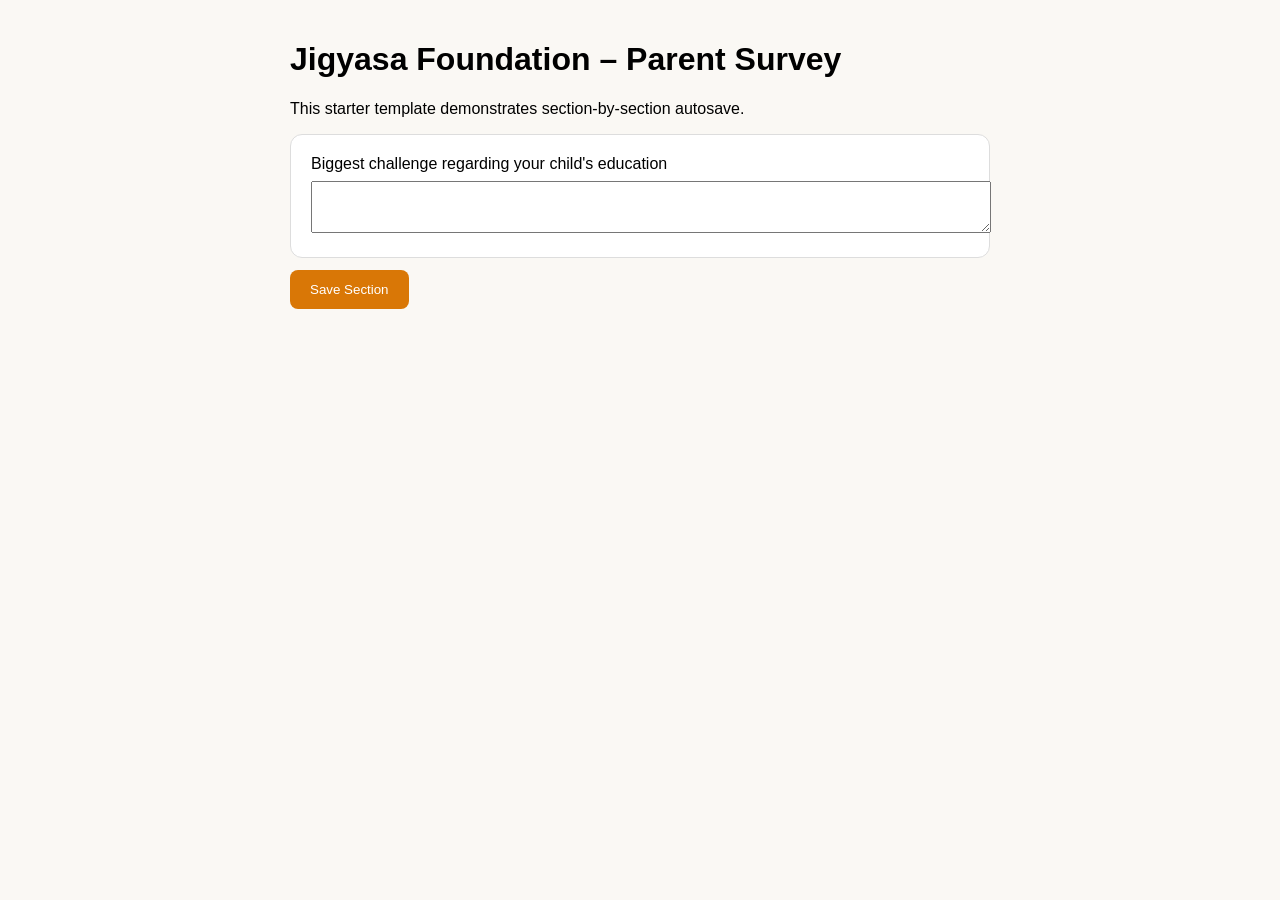
==== GIS_Parent_Survey.html @ fe9b273f "Create GIS_Parent_Survey.html" ====
<!DOCTYPE html>
<html>
<head>
<meta charset="utf-8">
<meta name="viewport" content="width=device-width, initial-scale=1">
<title>Jigyasa Foundation Parent Survey</title>
<style>
body{font-family:Arial,sans-serif;max-width:700px;margin:0 auto;padding:20px;background:#faf8f4}
.card{background:#fff;border:1px solid #ddd;border-radius:12px;padding:20px;margin:12px 0}
button{background:#d97706;color:#fff;border:none;padding:12px 20px;border-radius:8px}
input,textarea,select{width:100%;padding:10px;margin-top:8px}
</style>
</head>
<body>
<h1>Jigyasa Foundation – Parent Survey</h1>
<p>This starter template demonstrates section-by-section autosave.</p>
<div class="card">
<label>Biggest challenge regarding your child's education</label>
<textarea id="q1"></textarea>
</div>
<button onclick="saveSection()">Save Section</button>

<script>
const RESPONSE_ID = localStorage.getItem('gis_response_id') || crypto.randomUUID();
localStorage.setItem('gis_response_id', RESPONSE_ID);

// Replace with Apps Script URL
const API_URL = "https://script.google.com/macros/s/AKfycbwAym52DenexMLg3mPoUVoALZGCqSdHmTmoxa2zzCtLX3im8ymTINl8pczgFExB1ZmXUg/exec";

async function saveSection(){
 const payload = {
   responseId: RESPONSE_ID,
   section: 1,
   completed: false,
   answers: { q1: document.getElementById('q1').value }
 };
 await fetch(API_URL,{
   method:'POST',
   body:JSON.stringify(payload)
 });
 alert('Saved');
}

function doPost(e) {
  try {

    const sheet =
      SpreadsheetApp
      .getActiveSpreadsheet()
      .getSheetByName("Responses");

    const data =
      JSON.parse(e.postData.contents);

    sheet.appendRow([
      new Date(),
      data.responseId,
      data.section,
      JSON.stringify(data.answers),
      data.completed
    ]);

    return ContentService
      .createTextOutput(
        JSON.stringify({
          success:true
        })
      )
      .setMimeType(
        ContentService.MimeType.JSON
      );

  } catch(err) {

    return ContentService
      .createTextOutput(
        JSON.stringify({
          success:false,
          error:String(err)
        })
      )
      .setMimeType(
        ContentService.MimeType.JSON
      );
  }
}
</script>
</body>
</html>
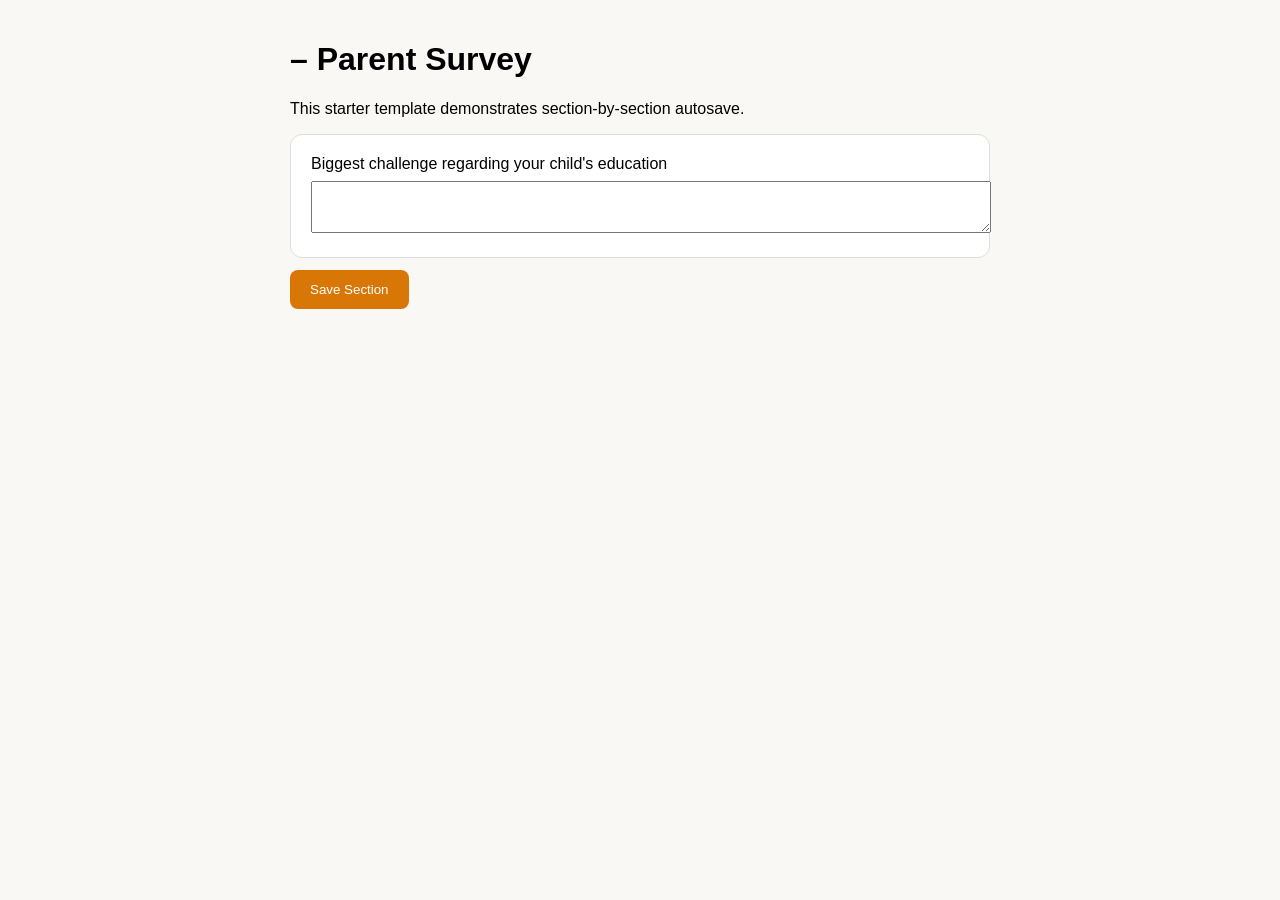
==== commit 3f992c59: "Update GIS_Parent_Survey.html" ====
--- a/GIS_Parent_Survey.html
+++ b/GIS_Parent_Survey.html
@@ -3,7 +3,7 @@
 <head>
 <meta charset="utf-8">
 <meta name="viewport" content="width=device-width, initial-scale=1">
-<title>Jigyasa Foundation Parent Survey</title>
+<title>GIS Parent Survey</title>
 <style>
 body{font-family:Arial,sans-serif;max-width:700px;margin:0 auto;padding:20px;background:#faf8f4}
 .card{background:#fff;border:1px solid #ddd;border-radius:12px;padding:20px;margin:12px 0}
@@ -12,7 +12,7 @@
 </style>
 </head>
 <body>
-<h1>Jigyasa Foundation – Parent Survey</h1>
+<h1> – Parent Survey</h1>
 <p>This starter template demonstrates section-by-section autosave.</p>
 <div class="card">
 <label>Biggest challenge regarding your child's education</label>
@@ -28,62 +28,32 @@
 const API_URL = "https://script.google.com/macros/s/AKfycbwAym52DenexMLg3mPoUVoALZGCqSdHmTmoxa2zzCtLX3im8ymTINl8pczgFExB1ZmXUg/exec";
 
 async function saveSection(){
+
  const payload = {
    responseId: RESPONSE_ID,
    section: 1,
    completed: false,
-   answers: { q1: document.getElementById('q1').value }
+   answers: {
+      q1: document.getElementById('q1').value
+   }
  };
- await fetch(API_URL,{
-   method:'POST',
-   body:JSON.stringify(payload)
- });
- alert('Saved');
-}
 
-function doPost(e) {
-  try {
+ try {
 
-    const sheet =
-      SpreadsheetApp
-      .getActiveSpreadsheet()
-      .getSheetByName("Responses");
+   await fetch(API_URL,{
+      method:'POST',
+      mode:'no-cors',
+      body:JSON.stringify(payload)
+   });
 
-    const data =
-      JSON.parse(e.postData.contents);
+   alert("Sent");
 
-    sheet.appendRow([
-      new Date(),
-      data.responseId,
-      data.section,
-      JSON.stringify(data.answers),
-      data.completed
-    ]);
+ } catch(err){
 
-    return ContentService
-      .createTextOutput(
-        JSON.stringify({
-          success:true
-        })
-      )
-      .setMimeType(
-        ContentService.MimeType.JSON
-      );
+   alert(err);
 
-  } catch(err) {
+ }
 
-    return ContentService
-      .createTextOutput(
-        JSON.stringify({
-          success:false,
-          error:String(err)
-        })
-      )
-      .setMimeType(
-        ContentService.MimeType.JSON
-      );
-  }
-}
-</script>
+}</script>
 </body>
 </html>
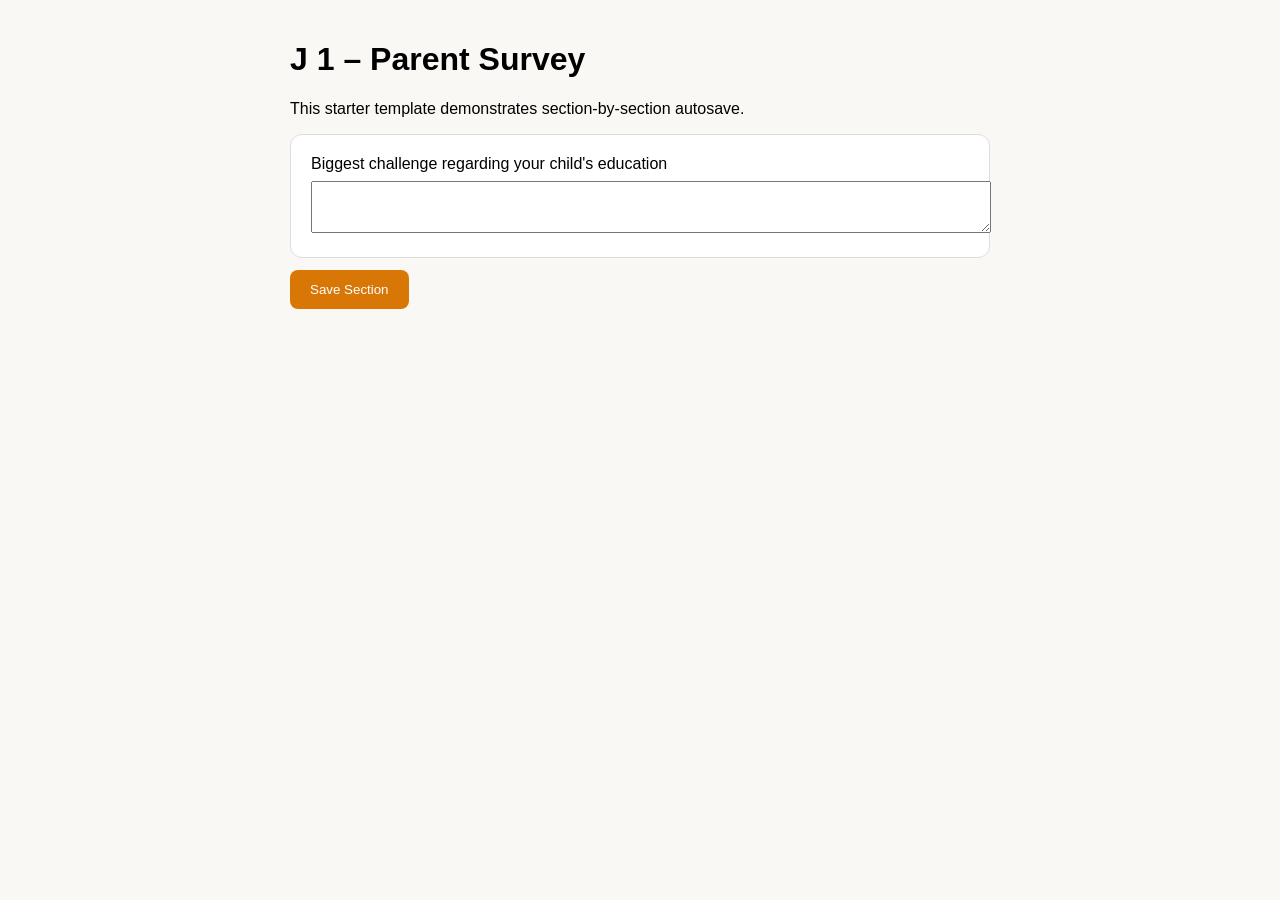
==== commit d720cf53: "Update GIS_Parent_Survey.html" ====
--- a/GIS_Parent_Survey.html
+++ b/GIS_Parent_Survey.html
@@ -3,7 +3,7 @@
 <head>
 <meta charset="utf-8">
 <meta name="viewport" content="width=device-width, initial-scale=1">
-<title>GIS Parent Survey</title>
+<title>GIS 2 Parent Survey</title>
 <style>
 body{font-family:Arial,sans-serif;max-width:700px;margin:0 auto;padding:20px;background:#faf8f4}
 .card{background:#fff;border:1px solid #ddd;border-radius:12px;padding:20px;margin:12px 0}
@@ -12,7 +12,7 @@
 </style>
 </head>
 <body>
-<h1> – Parent Survey</h1>
+<h1>J 1 – Parent Survey</h1>
 <p>This starter template demonstrates section-by-section autosave.</p>
 <div class="card">
 <label>Biggest challenge regarding your child's education</label>
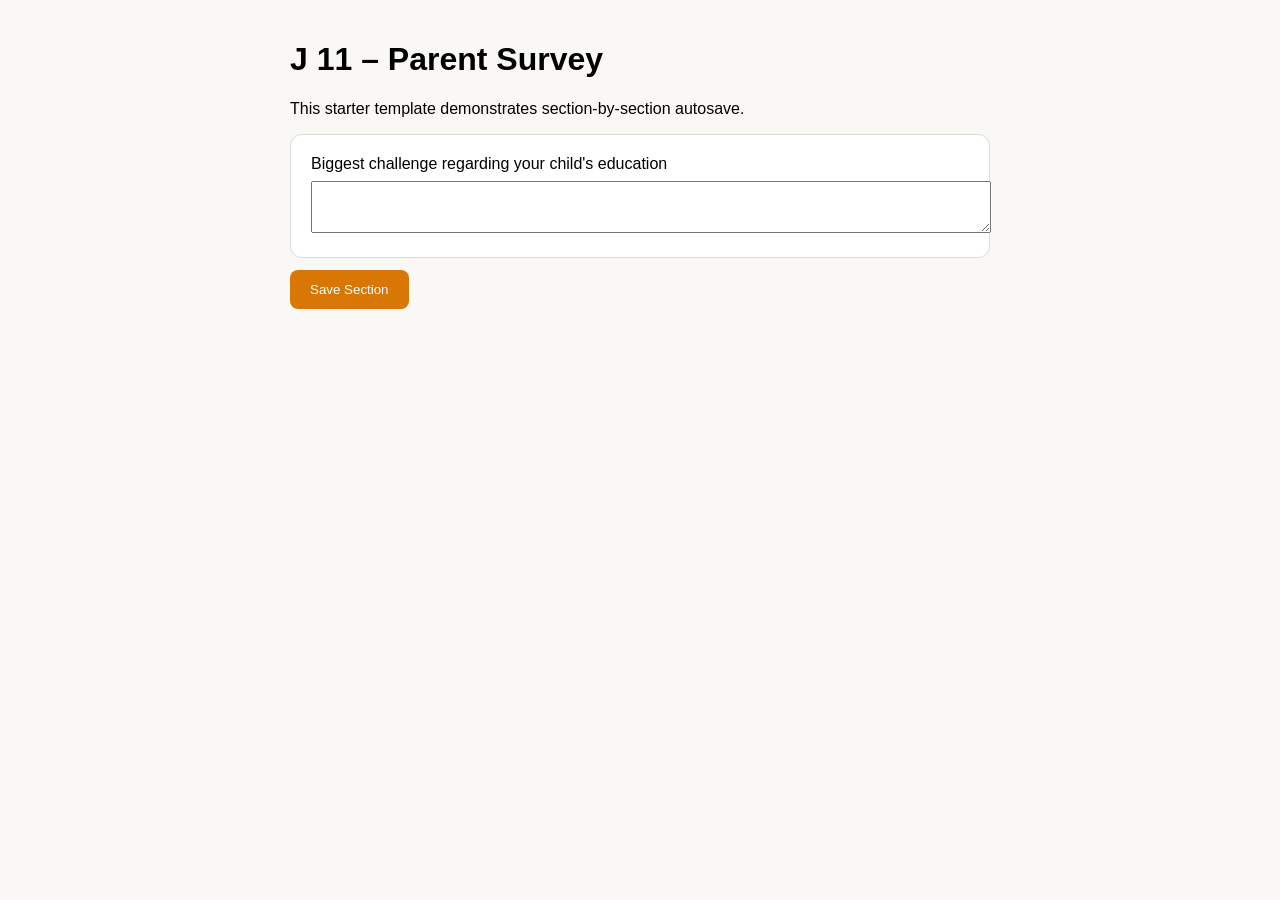
==== commit c38b8cb1: "Update GIS_Parent_Survey.html" ====
--- a/GIS_Parent_Survey.html
+++ b/GIS_Parent_Survey.html
@@ -12,7 +12,7 @@
 </style>
 </head>
 <body>
-<h1>J 1 – Parent Survey</h1>
+<h1>J 11 – Parent Survey</h1>
 <p>This starter template demonstrates section-by-section autosave.</p>
 <div class="card">
 <label>Biggest challenge regarding your child's education</label>
@@ -25,7 +25,7 @@
 localStorage.setItem('gis_response_id', RESPONSE_ID);
 
 // Replace with Apps Script URL
-const API_URL = "https://script.google.com/macros/s/AKfycbwAym52DenexMLg3mPoUVoALZGCqSdHmTmoxa2zzCtLX3im8ymTINl8pczgFExB1ZmXUg/exec";
+const API_URL = "https://script.google.com/macros/s/AKfycbzK4OeAsT1lvUnDv0BNkkXtEArALwZWbrrgvfbf2YfhvPaxzZGV9K9s7UkZlfPY-BGdjA/exec";
 
 async function saveSection(){
 
